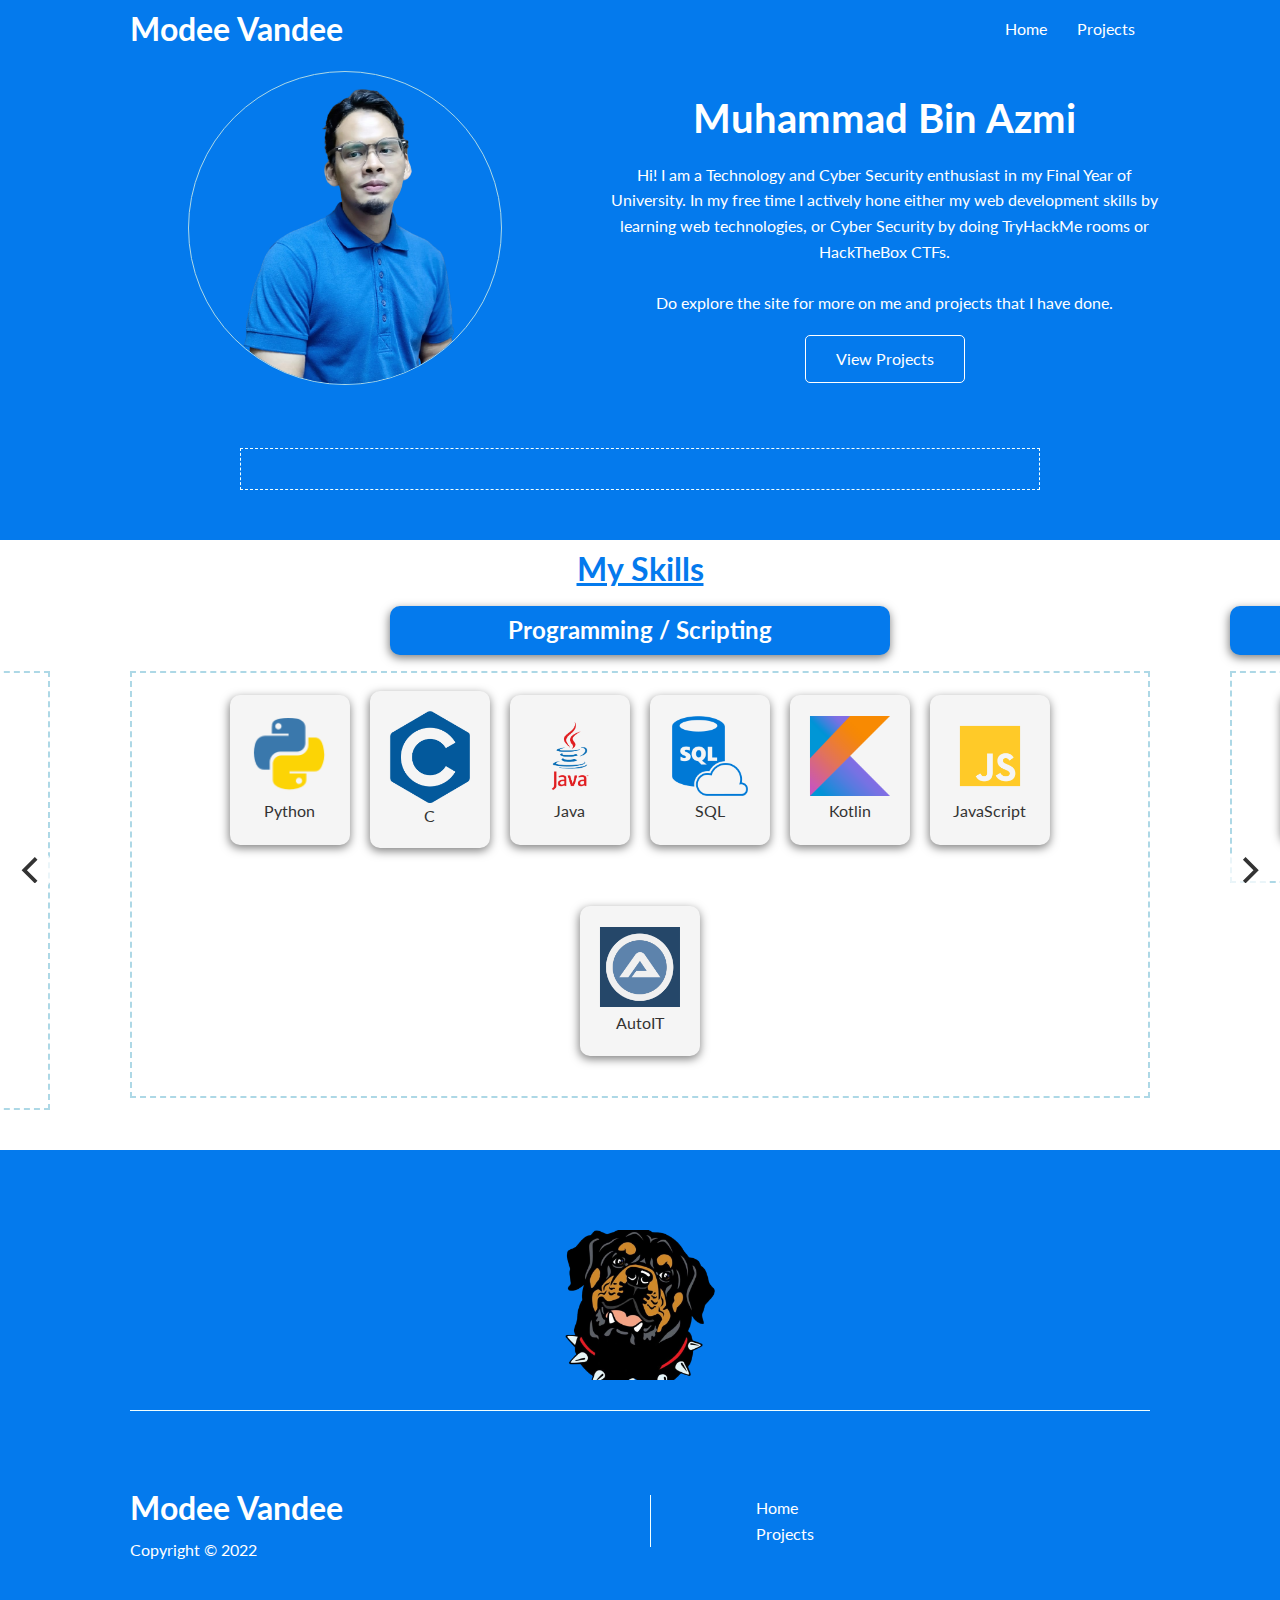
==== index.html @ 4752c75a "add java project" ====
<!DOCTYPE html>
<html lang="en">
<head>
    <meta charset="UTF-8">
    <meta http-equiv="X-UA-Compatible" content="IE=edge">
    <meta name="viewport" content="width=device-width, initial-scale=1.0">
    <link rel="stylesheet" href="https://cdnjs.cloudflare.com/ajax/libs/font-awesome/6.1.2/css/all.min.css" integrity="sha512-1sCRPdkRXhBV2PBLUdRb4tMg1w2YPf37qatUFeS7zlBy7jJI8Lf4VHwWfZZfpXtYSLy85pkm9GaYVYMfw5BC1A==" crossorigin="anonymous" referrerpolicy="no-referrer" />
    <!-- <link rel="stylesheet" href="https://unpkg.com/flickity@2/dist/flickity.min.css"> -->
    <link rel="stylesheet" href="css/flickity.min.css">
    <link rel="stylesheet" href="css/style.css">
    <link rel="stylesheet" href="css/utilities.css">
    <title>Modee's Site</title>
</head>
<body>
    <!-- Navbar -->
    <div class="navbar">
        <div class="container flex">
            <h1 class="logo">Modee Vandee</h1>
            <nav>
                <ul>
                    <li><a href="index.html">Home</a></li>
                    <!-- <li><a href="about.html">About</a></li> -->
                    <li><a href="projects.html">Projects</a></li>
                </ul>
            </nav>
        </div>
    </div>
    
    <section class="showcase">
        <div class="container grid">
            <div class="img-container-primary">
                <img src="images/modee/modee-slouch-nowhite.png" alt="A guy called modee wearing a blue shirt posing with a slouch">
            </div>
            
            <div class="showcase-text">
                <h1>Muhammad Bin Azmi</h1>
                <p>Hi! I am a Technology and Cyber Security enthusiast in my Final Year of University. In my free time I actively hone either my web development skills by learning web technologies, or Cyber Security by doing TryHackMe rooms or HackTheBox CTFs.<br><br> Do explore the site for more on me and projects that I have done.</p>
                <a href="projects.html" class="btn btn-outline">View Projects</a>    
            </div>
        </div>
        <div class="social flex">
            <a href="https://github.com/modeevandee"><i class="fab fa-github fa-3x"></i></a>
            <a href="https://www.linkedin.com/in/muhammad-bin-azmi-ab158a132/"><i class="fa-brands fa-linkedin fa-3x"></i></a>
        </div>
    </section>
    <section class="showcase-skills">
        <div class="contain-carousell">
            <h1 class="background-color-secondary showcase-text">My Skills</h1>
            <div class="gallery js-flickity background-color-secondary" data-flickity-options='{ "wrapAround": true, "freeScroll": true}'>
                <!-- Programming / Scripting Cell -->
                <div class="container carousell-cell">
                    <div class="background-h2">
                        <h2 class="centre-text mt"> Programming / Scripting </h2>
                    </div>
                    <div class="container flex">
                        <div class="card flex">
                            <img src="images/logos/python.png" alt="python Programming language logo">
                            <p>Python</p>
                        </div>
                        <div class="card flex">
                            <img src="images/logos/cprog.png" alt="C Programming language logo">
                            <p>C</p>
                        </div>
                        <a href="projects.html#javaproj" class="clickable-cards">
                            <div class="card flex">
                                <img src="images/logos/java.png" alt="Java Programming language logo">
                                <p>Java</p>
                            </div>
                        </a>
                        <div class="card flex">
                            <img src="images/logos/sql.png" alt="SQL Programming language logo">
                            <p>SQL</p>
                        </div>
                        <div class="card flex">
                            <img src="images/logos/kotlin.png" alt="Kotlin Programming language logo">
                            <p>Kotlin</p>
                        </div>
                        <div class="card flex">
                            <img src="images/logos/javascript.png" alt="Javascript Programming language logo">
                            <p>JavaScript</p>
                        </div>
                        <div class="card flex">
                            <img src="images/logos/autoit.png" alt="AutoIT Programming language logo">
                            <p>AutoIT</p>
                        </div>
                    </div>
                </div>
                <!-- Security Analytics Cell -->
                <div class="container carousell-cell">
                    <div class="background-h2">
                        <h2 class="centre-text mt"> Security Analytics </h2>
                    </div>
                    <div class="container flex">
                        <a href="projects.html#security-analytics" class="clickable-cards">
                            <div class="card flex">
                                <img src="images/logos/splunk.png" alt="Splunk Logo">
                                <p>Splunk</p>
                            </div>
                        </a>
                        <a href="projects.html#security-analytics" class="clickable-cards">
                            <div class="card flex">
                                <img src="images/logos/netwitness.gif" alt="RSA Netwitness Logo">
                                <p>RSA</p>
                            </div>
                        </a>
                    </div>
                </div>
                <!-- Networking / Infrastructure Cell -->
                <div class="container carousell-cell">
                    <div class="background-h2">
                        <h2 class="centre-text mt"> Networking / Infrastructure </h2>
                    </div>
                    <div class="container flex">
                        <a href="projects.html#security-analytics" class="clickable-cards">
                            <div class="card flex">
                                <img src="images/logos/tcpip.png" alt="TCP / IP Network Model">
                                <p>TCP/IP Model</p>
                            </div>
                        </a>
                        <a href="projects.html#security-analytics" class="clickable-cards">
                            <div class="card flex">
                                <img src="images/logos/cisco.png" alt="Blue Cisco Logo">
                                <p>Switching & Routing</p> 
                            </div>
                        </a>
                    </div>
                </div>
                <!-- Web Technology Cell -->
                <!-- Images from: https://worldvectorlogo.com/ -->
                <div class="container carousell-cell">
                    <div class="background-h2">
                        <h2 class="centre-text mt"> Web Technology </h2>
                    </div>
                    <div class="container flex">
                        <!-- <a href="projects.html#security-analytics" class="clickable-cards"> -->
                            <div class="card flex">
                                <img src="images/logos/nginx.svg" alt="Nginx Logo">
                                <p>Nginx</p> 
                            </div>
                        <!-- </a> -->
                        <a href="projects.html#security-analytics" class="clickable-cards">
                            <div class="card flex">
                                <img src="images/logos/flask.svg" alt="Python Flask Package Logo">
                                <p>Flask</p>
                            </div>
                        </a>
                        <!-- <a href="projects.html#security-analytics" class="clickable-cards"> -->
                            <div class="card flex">
                                <img src="images/logos/html.svg" alt="HTML Logo">
                                <p>HTML</p>
                            </div>
                        <!-- </a> -->
                        <!-- <a href="projects.html#security-analytics" class="clickable-cards"> -->
                            <div class="card flex">
                                <img src="images/logos/css.svg" alt="CSS Logo">
                                <p>CSS</p>
                            </div>
                        <!-- </a> -->
                        <!-- <a href="projects.html#security-analytics" class="clickable-cards"> -->
                            <div class="card flex">
                                <img src="images/logos/javascript.svg" alt="Javascript Logo">
                                <p>Javascript</p>
                            </div>
                        <!-- </a> -->
                        <div class="card flex">
                            <img src="images/logos/jquery.svg" alt="JQuery logo">
                            <p>JQuery</p>
                        </div>
                        <div class="card flex">
                            <img src="images/logos/php.png" alt="php Programming language logo">
                            <p>PHP</p>
                        </div>
                    </div>
                </div>
            </div>
        </div>
    </section>

    <footer class="showcase-footer bg-dark">
        <div class="container grid">
            <div class="social flex">
                <a href="https://github.com/modeevandee"><i class="fab fa-github fa-3x"></i></a>
                <div class="img-container-rotty flex">
                    <img src="images/rotty.png" alt="Rottweiler cartoon head smiling">
                </div>
                <a href="https://www.linkedin.com/in/muhammad-bin-azmi-ab158a132/"><i class="fa-brands fa-linkedin fa-3x"></i></a>
            </div>
            <div class="footer-text">
                <h1>Modee Vandee</h1>
                <p>Copyright &copy; 2022</p>
            </div>
            <nav class="footer-nav">
                <ul>
                    <li><a href="index.html">Home</a></li>
                    <!-- <li><a href="about.html">About</a></li> -->
                    <li><a href="projects.html">Projects</a></li>
                </ul>
            </nav>
        </div>
    </footer>

    <!-- <script src="https://unpkg.com/flickity@2/dist/flickity.pkgd.min.js"></script> -->
    <script src="js/flickity.pkgd.js"></script>
</body>
</html>
---- css/style.css ----
@import url('https://fonts.googleapis.com/css2?family=Lato:wght@300&display=swap');

:root {
  --primarycolor: #047aed;
  --secondarycolor: azure;
  --thirdcolor: lightblue;
}

* {
  box-sizing: border-box;
  padding: 0;
  margin: 0;
}

.grid {
  display: grid;
  grid-template-columns: repeat(2, 1fr);
  gap: 20px;
  height: 100%;
  justify-content: center;
  align-items: center;
}

body {
  font-family: 'Lato', sans-serif;
  color: #333;
  line-height: 1.6;
}

ul {
  list-style-type: none;
}

a {
  text-decoration: none;
  color: #333;
}

h1, h2 {
  font-weight: 300; 
  line-height: 1.2;
  margin: 10px 0;
  font-weight: bolder;
}

img {
  width: 100%;
}

/* Navbar */
.navbar {
  background-color: var(--primarycolor);
  color: #fff;
}

.navbar .flex {
  justify-content: space-between;
}

.navbar ul {
  display: flex;
}

.projects-body {
  background: url(../images/computer.jpg);
  background-size: cover;
  background-repeat: no-repeat;
  background-attachment: fixed;
  background-position: center;
}

.navbar a, .showcase-footer .footer-nav a,
.showcase-projects .grid a {
  color: white;
  padding: 10px;
  margin: 0 5px;
}

.navbar a:hover, .showcase-footer .footer-nav a {
  
}

.navbar a:hover, .showcase-footer .footer-nav a:hover {
  border-bottom: 2px #fff solid;
}

.showcase-projects .grid .project-nav a:hover {
  border-bottom: 2px #fff dashed;
  border-top: 2px #fff dashed;
  border-radius: 10px;
}

.showcase-projects .grid .project-nav a {
  border-left: 2px #fff dashed;
  border-radius: 10px;
}

.showcase-projects .grid .project-nav a {
  border-right: 2px #fff dashed;
  border-radius: 10px;
}
/* Showcase */
.showcase, .showcase-projects, .showcase-footer{
  min-height: 400px;
  background-color: var(--primarycolor);
  color: white;
  position: relative;
}
.showcase {
  padding-bottom: 50px;
} 

.showcase-text {
  max-width: 100%;
  min-height: 50px;
  text-align: center;
  margin: 10px 0;
  text-align: center;
}

.showcase h1 {
  font-size: 40px;
}

.showcase p {
  margin: 20px 0;
}

.showcase .grid {
  overflow: visible;
  grid-template-columns: 45% 55%;
  gap: 30px;
}

.showcase .social.flex {
  justify-content: space-evenly;
  padding: 20px 0;
  border: 1px dashed var(--secondarycolor);
  max-width: 800px;
  margin: 40px auto 0 auto;
}
/* .showcase-footer .social {
  grid-column: 1 / span 2;
  padding-bottom: 30px;

} */

/* showcase skills carousel */
.gallery {
  background: #EEE;
}
.showcase-skills .background-color-secondary.showcase-text {
  font-weight: bold;
  font-size: 2rem;
  margin: 0 0;
  padding-top: 10px;
  text-decoration: underline;
  color: var(--primarycolor);
}

.showcase-skills .container.contain-carousell {
  width: auto;
  min-height: 700px;
  margin: 0 auto;
  overflow: visible;
  padding: 0 0;
}

/* Showcase Skills */
.background-color-secondary {
  /* background-color: var(--secondarycolor); */
  background-color: #fff;
}

.showcase-skills .flex {
  flex-wrap: wrap;
}

.showcase-skills .container.flex {
  border: 2px dashed var(--thirdcolor);
  margin: 10px 0 40px 0;
}
.background-h2 {
  display:flex;
  box-shadow: 0 3px 10px rgba(0,0,0,0.5);
  background-color: var(--primarycolor);
  justify-content: center;
  align-items: center;
  min-height: 40px;
  max-width: 500px;
  margin: 1rem auto;
  border-radius: 10px;
}
.showcase-skills h2 {
  color: white;
  max-width: 100%;
}

.showcase-skills .card {
  text-align: center;
  margin: 18px 10px 40px;
  transition: transform 0.2s ease-in;
  max-width: 120px;
  min-height: 150px;
}

.showcase-skills .card.flex:hover {
  transform: scale(0.98);
}
.showcase-skills .clickable-cards .card.flex:hover {
  border: 1px solid var(--primarycolor);
  transform: scale(1.1);
  cursor: pointer;
}

.clickable-cards {
  text-decoration: none;
}

/* Projects.html */
/* .project-nav {
  background-color: var(--prmarycolor);
  min-height: 40px;
} */

/* .project-nav .card {
  background-color: var(--prmarycolor);
  min-height: 1rem;
  max-width: 1000px;
  width: auto;
  overflow-wrap: anywhere;
} */

/* .showcase-projects */
.showcase-projects .grid a {
  font-size: 1.7rem;
  font-weight: bold;
  overflow-wrap: anywhere;
}
.showcase-projects {
  min-height: 220px;
}
.showcase-projects .container.grid {
  grid-template-columns: 1fr 1fr 1fr 1fr;
  grid-template-rows: 1fr 1fr;
}

.showcase-projects .showcase-text {
  font-size: 1.3rem;
}

.showcase-projects .showcase-text h1 {
  font-size: 5rem;
  text-transform: uppercase;
  background-color: #047fff;
  border: 1px solid var(--secondarycolor);
  border-radius: 50%;
}

.showcase-projects .showcase-text,
.showcase-projects .project-nav {
  grid-column: 1 / 5;
}

.showcase-projects .project-nav {

}

/* showcase-footer */
.showcase-footer {
  padding: 5rem 0;
}
.showcase-footer .grid {
  /* margin: 40px auto; */
  grid-template-columns: 1fr 1fr;
  grid-template-rows: 1fr 1fr;
}
.showcase-footer .footer-nav {
  border-left: 1px solid var(--secondarycolor);
  padding-left: 100px;
}
.showcase-footer .footer-nav a{
  padding: 0 0;
}
.social .fa-github,  .social .fa-linkedin{
  color: #fff;
}
.showcase-footer .social {
  grid-column: 1 / span 2;
  padding-bottom: 30px;
  border-bottom: 1px solid var(--secondarycolor);
}
.showcase-footer .social.flex {
  justify-content: space-evenly;
}

.showcase-footer .img-container-rotty {
  max-width: 150px;
}

/* showcase-skills-section */
.showcase-skills-section .grid img{
  border: 1px solid black;
}
.showcase-skills-section .container {
  min-height: 500px;
  margin: 20px auto;
}
.h2-project-background h2 {
  background-color: red;
  width: auto;
  font-size: 2rem;
  text-decoration: underline;
  color: #fff;
}
/* .java-project {
  text-align: center;
  background: url(../images/computer.jpg);
  background-size: contain;
  background-repeat: repeat;
  background-position: center;
  /* border: 1px solid red; */
} */

.showcase-skills-section .java-project .java-project-text ul {
  list-style: circle inside;
}

/* Media Querys */
@media(max-width: 768px) {
  .grid,
  .showcase .grid {
    grid-template-columns: 1fr;
    grid-template-rows: 1fr;
  }

  .showcase {
    min-height: 100px;
    height: auto;
  }

  .img-container-primary img {
    max-width: 100%;
    height: auto;
  }

  /* showcase-skills programming
  .showcase-skills .flex {
    flex-direction: column;
  } */
}
/* Mobile */
@media(max-width: 500px) {
  .navbar {
    height: 110px;
  }

  .navbar .flex {
    flex-direction: column;
  }

  .navbar ul {
    padding: 10px;
    background-color: rgba(0,0,0,0.1);
  }

   /* showcase-skills programming
   .showcase-skills .flex {
    flex-direction: column;
  } */
}
---- css/utilities.css ----
/* Utilities */
.centre-text {
  text-align: center;
}

.container {
    max-width: 1100px;
    margin: 0 auto;
    overflow: auto;
    padding: 0 40px;
  }

.img-container-primary {
    max-width: 320px;
    width: 100%;
    min-height: 330px;
    height: auto;
    max-height: 100%;
    /* float: left; */
    justify-self: center;
    align-self: center;
    margin: 10px 0 10px 0;
    padding: 3px;
}

.img-container-primary img {
    max-width: 100%;
    height: auto;
    border: 1px solid lightblue;
    border-radius: 50%;
}
  
  .card {
    background-color: whitesmoke;
    color: #333;
    box-shadow: 0 3px 10px rgba(0,0,0,0.5);
    border-radius: 10px;
    padding: 20px;
    margin: 10px auto;
  }

  .btn {
    display: inline-block;
    padding: 10px 30px;
    cursor: pointer;
    background: var(--primarycolor);
    color: white;
    border: none;
    border-radius: 5px;
  }
  
  .btn-outline {
    background-color: transparent;
    border: 1px #fff solid;
  }
  
  .btn:hover {
    transform: scale(0.98);
  }
  
  .flex {
    display: flex;
    justify-content: center;
    align-items: center;
    height: 100%;
  }
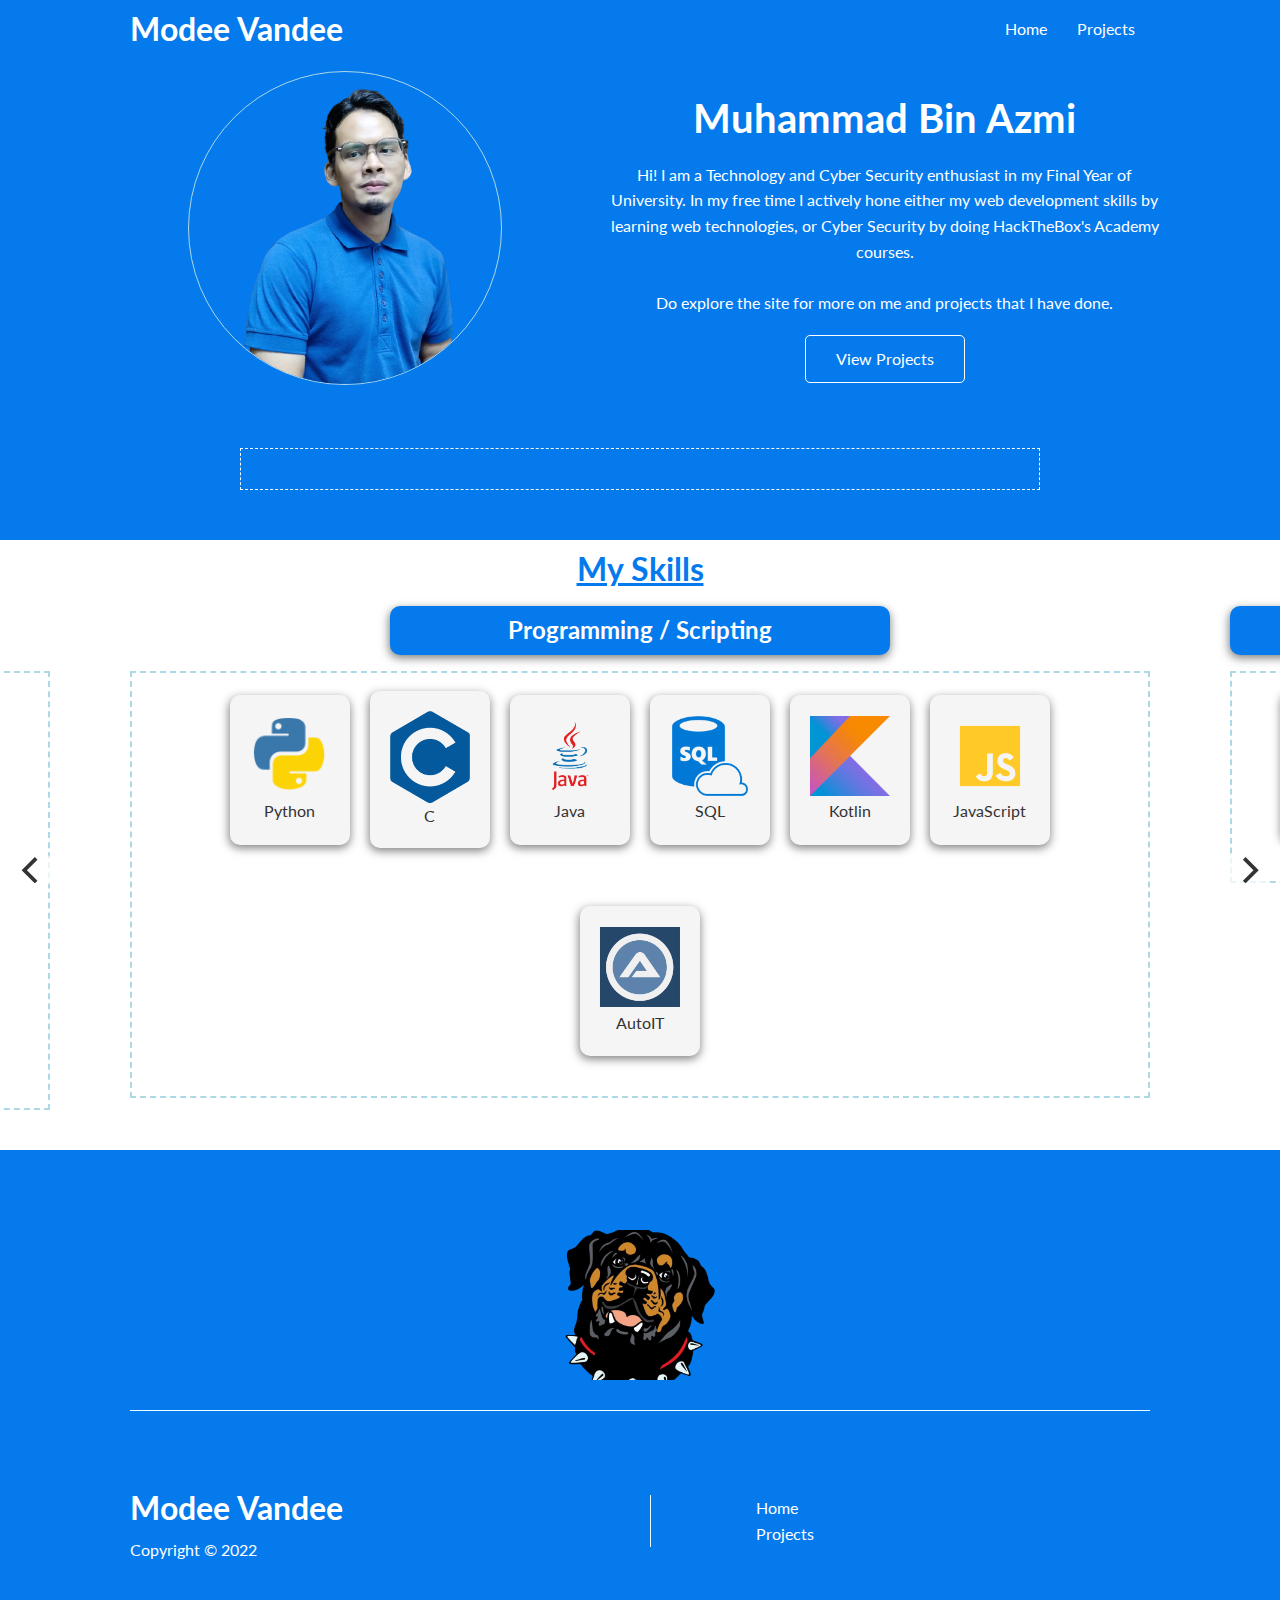
==== commit 0bf8f43e: "added net infra proj and sec anal proj" ====
--- a/index.html
+++ b/index.html
@@ -34,7 +34,7 @@
             
             <div class="showcase-text">
                 <h1>Muhammad Bin Azmi</h1>
-                <p>Hi! I am a Technology and Cyber Security enthusiast in my Final Year of University. In my free time I actively hone either my web development skills by learning web technologies, or Cyber Security by doing TryHackMe rooms or HackTheBox CTFs.<br><br> Do explore the site for more on me and projects that I have done.</p>
+                <p>Hi! I am a Technology and Cyber Security enthusiast in my Final Year of University. In my free time I actively hone either my web development skills by learning web technologies, or Cyber Security by doing HackTheBox's Academy courses.<br><br> Do explore the site for more on me and projects that I have done.</p>
                 <a href="projects.html" class="btn btn-outline">View Projects</a>    
             </div>
         </div>
@@ -91,13 +91,13 @@
                         <h2 class="centre-text mt"> Security Analytics </h2>
                     </div>
                     <div class="container flex">
-                        <a href="projects.html#security-analytics" class="clickable-cards">
+                        <a href="projects.html#splunkproj" class="clickable-cards">
                             <div class="card flex">
                                 <img src="images/logos/splunk.png" alt="Splunk Logo">
                                 <p>Splunk</p>
                             </div>
                         </a>
-                        <a href="projects.html#security-analytics" class="clickable-cards">
+                        <a href="projects.html#rsanetproj" class="clickable-cards">
                             <div class="card flex">
                                 <img src="images/logos/netwitness.gif" alt="RSA Netwitness Logo">
                                 <p>RSA</p>
@@ -111,18 +111,20 @@
                         <h2 class="centre-text mt"> Networking / Infrastructure </h2>
                     </div>
                     <div class="container flex">
-                        <a href="projects.html#security-analytics" class="clickable-cards">
-                            <div class="card flex">
-                                <img src="images/logos/tcpip.png" alt="TCP / IP Network Model">
-                                <p>TCP/IP Model</p>
-                            </div>
-                        </a>
-                        <a href="projects.html#security-analytics" class="clickable-cards">
-                            <div class="card flex">
-                                <img src="images/logos/cisco.png" alt="Blue Cisco Logo">
-                                <p>Switching & Routing</p> 
-                            </div>
-                        </a>
+                        <a href="projects.html#activedirectoryproj" class="clickable-cards">
+                            <div class="card flex">
+                                <img src="images/logos/activedirectory.png" alt="Java Programming language logo">
+                                <p>Domain Controller</p>
+                            </div>
+                        </a>
+                        <div class="card flex">
+                            <img src="images/logos/tcpip.png" alt="TCP / IP Network Model">
+                            <p>TCP/IP Model</p>
+                        </div>
+                        <div class="card flex">
+                            <img src="images/logos/cisco.png" alt="Blue Cisco Logo">
+                            <p>Switching & Routing</p> 
+                        </div>
                     </div>
                 </div>
                 <!-- Web Technology Cell -->
@@ -138,7 +140,7 @@
                                 <p>Nginx</p> 
                             </div>
                         <!-- </a> -->
-                        <a href="projects.html#security-analytics" class="clickable-cards">
+                        <a href="projects.html#flaskproj" class="clickable-cards">
                             <div class="card flex">
                                 <img src="images/logos/flask.svg" alt="Python Flask Package Logo">
                                 <p>Flask</p>
--- a/css/style.css
+++ b/css/style.css
@@ -62,7 +62,7 @@
 }
 
 .projects-body {
-  background: url(../images/computer.jpg);
+  background: url(../images/companela.jpg);
   background-size: cover;
   background-repeat: no-repeat;
   background-attachment: fixed;
@@ -70,11 +70,15 @@
 }
 
 .navbar a, .showcase-footer .footer-nav a,
-.showcase-projects .grid a {
+.showcase-projects .project-nav a {
   color: white;
   padding: 10px;
   margin: 0 5px;
 }
+.showcase-projects .project-nav a {
+  margin: 10px 5px;
+  font-size: 1.5rem;
+}
 
 .navbar a:hover, .showcase-footer .footer-nav a {
   
@@ -84,18 +88,18 @@
   border-bottom: 2px #fff solid;
 }
 
-.showcase-projects .grid .project-nav a:hover {
+.showcase-projects .project-nav a:hover {
   border-bottom: 2px #fff dashed;
   border-top: 2px #fff dashed;
   border-radius: 10px;
 }
 
-.showcase-projects .grid .project-nav a {
+.showcase-projects .project-nav a {
   border-left: 2px #fff dashed;
   border-radius: 10px;
 }
 
-.showcase-projects .grid .project-nav a {
+.showcase-projects .project-nav a {
   border-right: 2px #fff dashed;
   border-radius: 10px;
 }
@@ -249,12 +253,14 @@
   font-size: 1.3rem;
 }
 
-.showcase-projects .showcase-text h1 {
+.showcase-projects .showcase-text .projectsheader {
+  justify-content: space-evenly;
   font-size: 5rem;
   text-transform: uppercase;
   background-color: #047fff;
   border: 1px solid var(--secondarycolor);
-  border-radius: 50%;
+  margin-bottom: 50px;
+  /* border-radius: 50%; */
 }
 
 .showcase-projects .showcase-text,
@@ -263,7 +269,7 @@
 }
 
 .showcase-projects .project-nav {
-
+  flex-wrap: wrap;
 }
 
 /* showcase-footer */
@@ -282,7 +288,7 @@
 .showcase-footer .footer-nav a{
   padding: 0 0;
 }
-.social .fa-github,  .social .fa-linkedin{
+.social * {
   color: #fff;
 }
 .showcase-footer .social {
@@ -299,6 +305,26 @@
 }
 
 /* showcase-skills-section */
+.showcase-skills-section .project {
+  margin-top: 20px;
+  margin-bottom: 80px;
+  border: 2px dashed var(--primarycolor);
+  padding: 50px;
+}
+.showcase-skills-section h3 {
+  color: var(--primarycolor);
+  font-weight: bold;
+  font-size: 2rem;
+}
+.showcase-skills-section .container{
+  border: 2px dashed var(--thirdcolor);
+}
+.showcase-skills-section .project .project-text ul {
+  list-style: circle inside;
+}
+.showcase-skills-section .container.flex {
+  flex-direction: column;
+}
 .showcase-skills-section .grid img{
   border: 1px solid black;
 }
@@ -306,12 +332,20 @@
   min-height: 500px;
   margin: 20px auto;
 }
+
 .h2-project-background h2 {
-  background-color: red;
-  width: auto;
+  display: flex;
+  justify-content: center;
+  align-items: center;
+  min-height: 100px;
+  background-color: var(--primarycolor);
+  border: 1px solid var(--primarycolor);
+  border-radius: 10px;
+  max-width: auto;
   font-size: 2rem;
-  text-decoration: underline;
+  /* text-decoration: underline; */
   color: #fff;
+  padding: 20px;
 }
 /* .java-project {
   text-align: center;
@@ -319,14 +353,19 @@
   background-size: contain;
   background-repeat: repeat;
   background-position: center;
-  /* border: 1px solid red; */
+  border: 1px solid red;
 } */
 
-.showcase-skills-section .java-project .java-project-text ul {
-  list-style: circle inside;
-}
-
 /* Media Querys */
+@media(max-width: 1100px) {
+  * {
+    font: 1px;
+  }
+  .showcase-skills-section .grid {
+    grid-template-columns: 1fr;
+    grid-template-rows: 1fr;
+  }
+}
 @media(max-width: 768px) {
   .grid,
   .showcase .grid {
@@ -343,6 +382,9 @@
     max-width: 100%;
     height: auto;
   }
+  .showcase-projects .showcase-text .projectsheader {
+    font-size: 3rem;
+  }
 
   /* showcase-skills programming
   .showcase-skills .flex {
@@ -362,6 +404,10 @@
   .navbar ul {
     padding: 10px;
     background-color: rgba(0,0,0,0.1);
+  }
+
+  .showcase-projects .showcase-text .projectsheader {
+    font-size: 2.5rem;
   }
 
    /* showcase-skills programming
--- a/css/utilities.css
+++ b/css/utilities.css
@@ -1,4 +1,9 @@
 /* Utilities */
+.flex-center {
+  display: flex;
+  justify-content: center;
+  align-items: center;
+}
 .centre-text {
   text-align: center;
 }
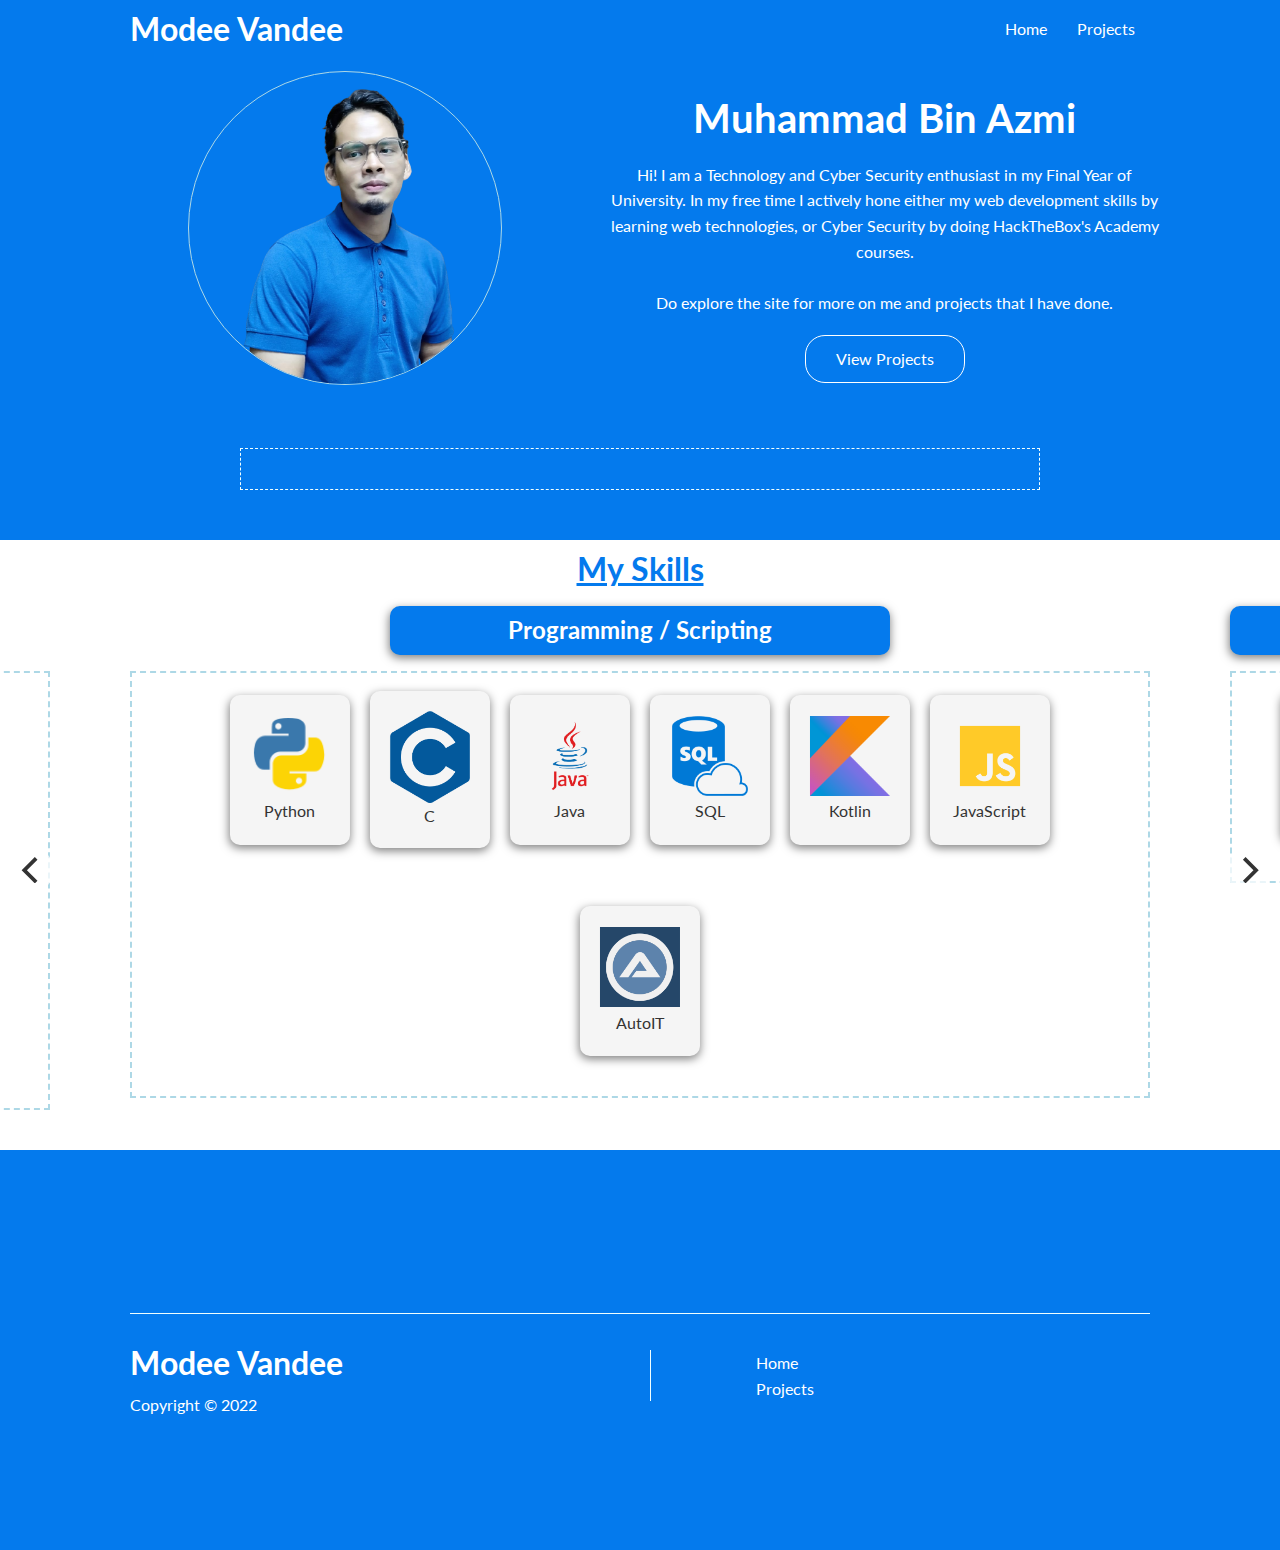
==== commit 0330888f: "add back to top btn and remove rotty img" ====
--- a/index.html
+++ b/index.html
@@ -39,6 +39,7 @@
             </div>
         </div>
         <div class="social flex">
+            <a href="mailto:muhdazmi3937@gmail.com"><i class="fa-regular fa-envelope fa-3x"></i></a>
             <a href="https://github.com/modeevandee"><i class="fab fa-github fa-3x"></i></a>
             <a href="https://www.linkedin.com/in/muhammad-bin-azmi-ab158a132/"><i class="fa-brands fa-linkedin fa-3x"></i></a>
         </div>
@@ -182,9 +183,10 @@
         <div class="container grid">
             <div class="social flex">
                 <a href="https://github.com/modeevandee"><i class="fab fa-github fa-3x"></i></a>
-                <div class="img-container-rotty flex">
+                <!-- <div class="img-container-rotty flex">
                     <img src="images/rotty.png" alt="Rottweiler cartoon head smiling">
-                </div>
+                </div> -->
+                <a href="mailto:muhdazmi3937@gmail.com"><i class="fa-regular fa-envelope fa-3x"></i></a>
                 <a href="https://www.linkedin.com/in/muhammad-bin-azmi-ab158a132/"><i class="fa-brands fa-linkedin fa-3x"></i></a>
             </div>
             <div class="footer-text">
--- a/css/utilities.css
+++ b/css/utilities.css
@@ -43,6 +43,25 @@
     padding: 20px;
     margin: 10px auto;
   }
+  #totopbtn {
+    display: none;
+    position: fixed;
+    bottom: 20px; 
+    right: 30px; 
+    z-index: 99; 
+    border: 1px solid white; 
+    outline: none; 
+    background-color: var(--primarycolor); 
+    color: white; 
+    cursor: pointer; 
+    padding: 10px 15px;
+    border-radius: 20px;
+    font-size: 18px;  
+  }
+  
+  #totopbtn:hover {
+    background-color: #555; /* Add a dark-grey background on hover */
+  }
 
   .btn {
     display: inline-block;
@@ -51,7 +70,7 @@
     background: var(--primarycolor);
     color: white;
     border: none;
-    border-radius: 5px;
+    border-radius: 20px;
   }
   
   .btn-outline {
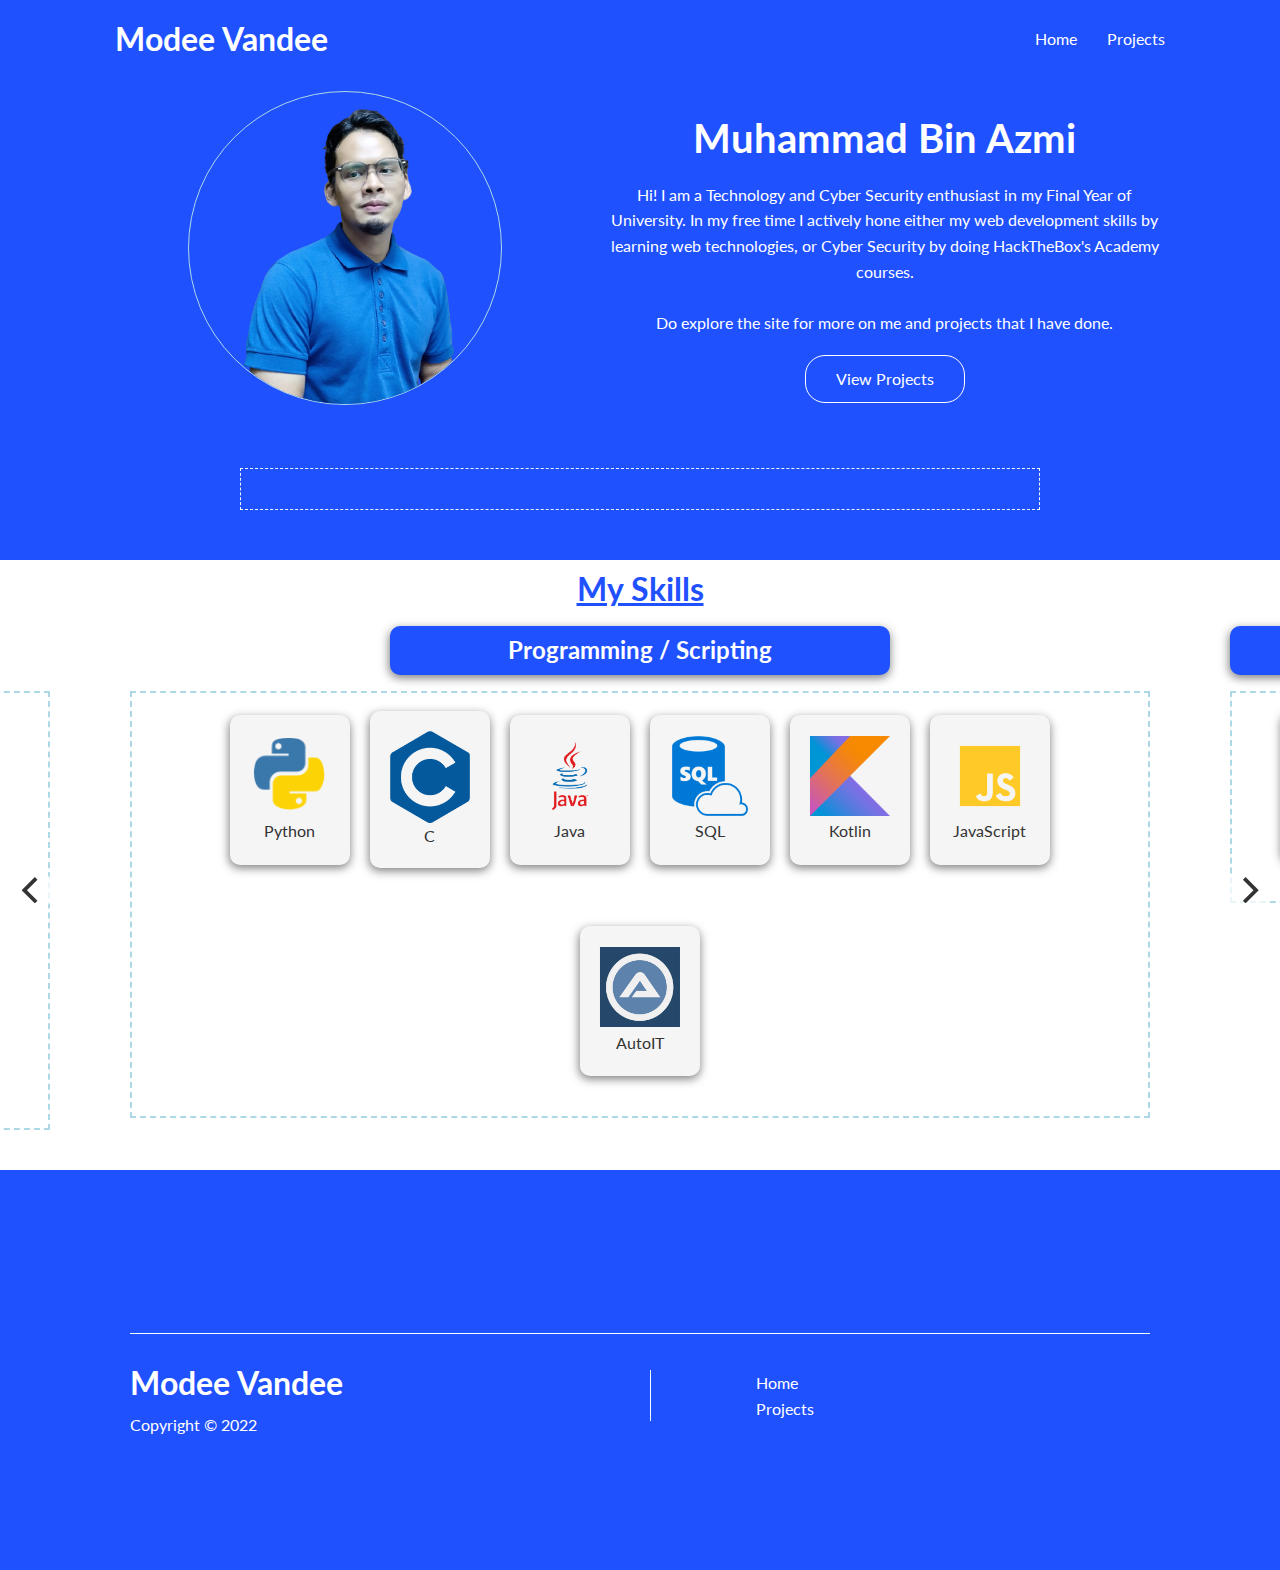
==== commit 882ca8e8: "typos" ====
--- a/index.html
+++ b/index.html
@@ -15,7 +15,7 @@
     <!-- Navbar -->
     <div class="navbar">
         <div class="container flex">
-            <h1 class="logo">Modee Vandee</h1>
+            <h1 class="logo"><a href="/index.html"> Modee Vandee</a></h1>
             <nav>
                 <ul>
                     <li><a href="index.html">Home</a></li>
--- a/css/style.css
+++ b/css/style.css
@@ -1,7 +1,7 @@
 @import url('https://fonts.googleapis.com/css2?family=Lato:wght@300&display=swap');
 
 :root {
-  --primarycolor: #047aed;
+  --primarycolor: #1F51FF;
   --secondarycolor: azure;
   --thirdcolor: lightblue;
 }
@@ -55,6 +55,7 @@
 
 .navbar .flex {
   justify-content: space-between;
+  padding: 10px;
 }
 
 .navbar ul {
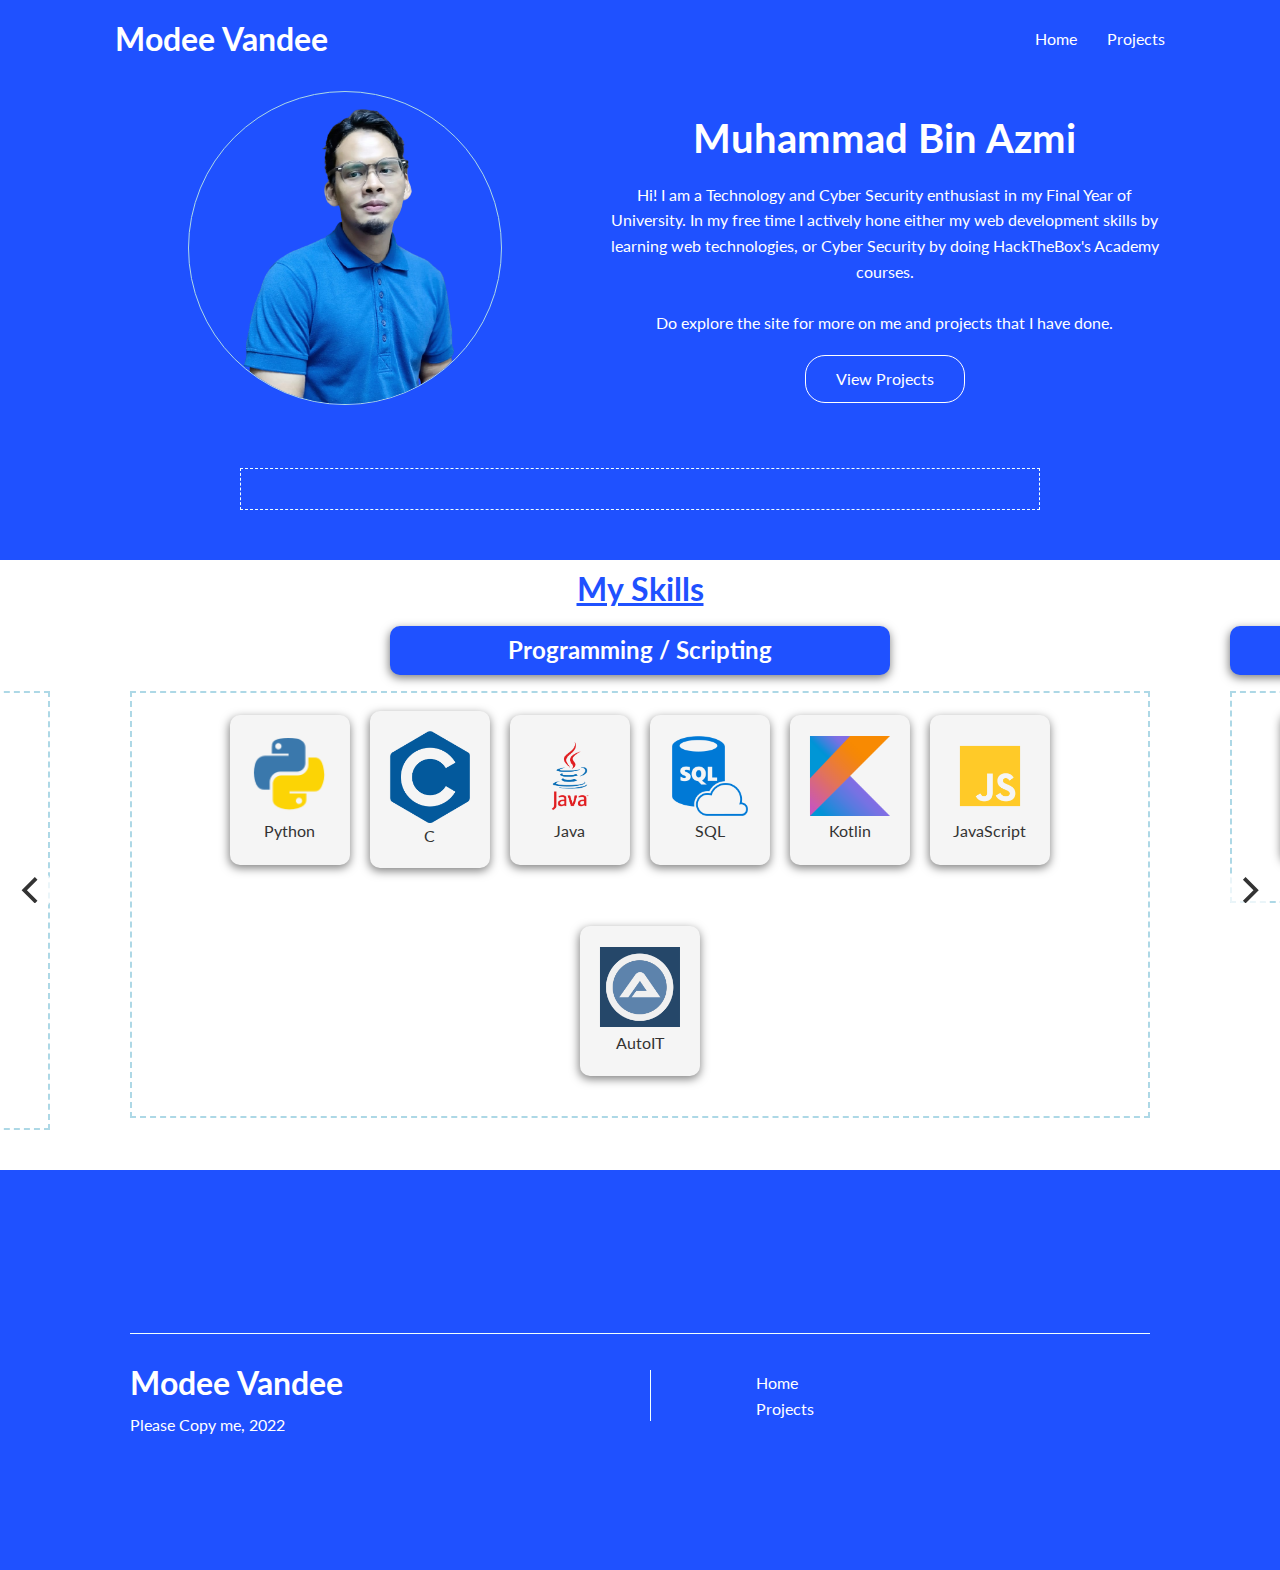
==== commit 1d5189fd: "Update index.html" ====
--- a/index.html
+++ b/index.html
@@ -191,7 +191,7 @@
             </div>
             <div class="footer-text">
                 <h1>Modee Vandee</h1>
-                <p>Copyright &copy; 2022</p>
+                <p>Please Copy me, 2022</p>
             </div>
             <nav class="footer-nav">
                 <ul>
@@ -206,4 +206,4 @@
     <!-- <script src="https://unpkg.com/flickity@2/dist/flickity.pkgd.min.js"></script> -->
     <script src="js/flickity.pkgd.js"></script>
 </body>
-</html>+</html>
--- a/css/style.css
+++ b/css/style.css
@@ -77,12 +77,8 @@
   margin: 0 5px;
 }
 .showcase-projects .project-nav a {
-  margin: 10px 5px;
+  margin: 20px 20px;
   font-size: 1.5rem;
-}
-
-.navbar a:hover, .showcase-footer .footer-nav a {
-  
 }
 
 .navbar a:hover, .showcase-footer .footer-nav a:hover {
@@ -90,18 +86,17 @@
 }
 
 .showcase-projects .project-nav a:hover {
-  border-bottom: 2px #fff dashed;
-  border-top: 2px #fff dashed;
+  box-shadow: 0 0 0 1px #fff;
   border-radius: 10px;
 }
 
+/* .showcase-projects .project-nav a {
+  box-shadow: 1px 0 0 0 #fff;
+  border-radius: 10px;
+} */
+
 .showcase-projects .project-nav a {
-  border-left: 2px #fff dashed;
-  border-radius: 10px;
-}
-
-.showcase-projects .project-nav a {
-  border-right: 2px #fff dashed;
+  box-shadow: -1px 0 0 0 #fff, 1px 0 0 0 #fff;
   border-radius: 10px;
 }
 /* Showcase */
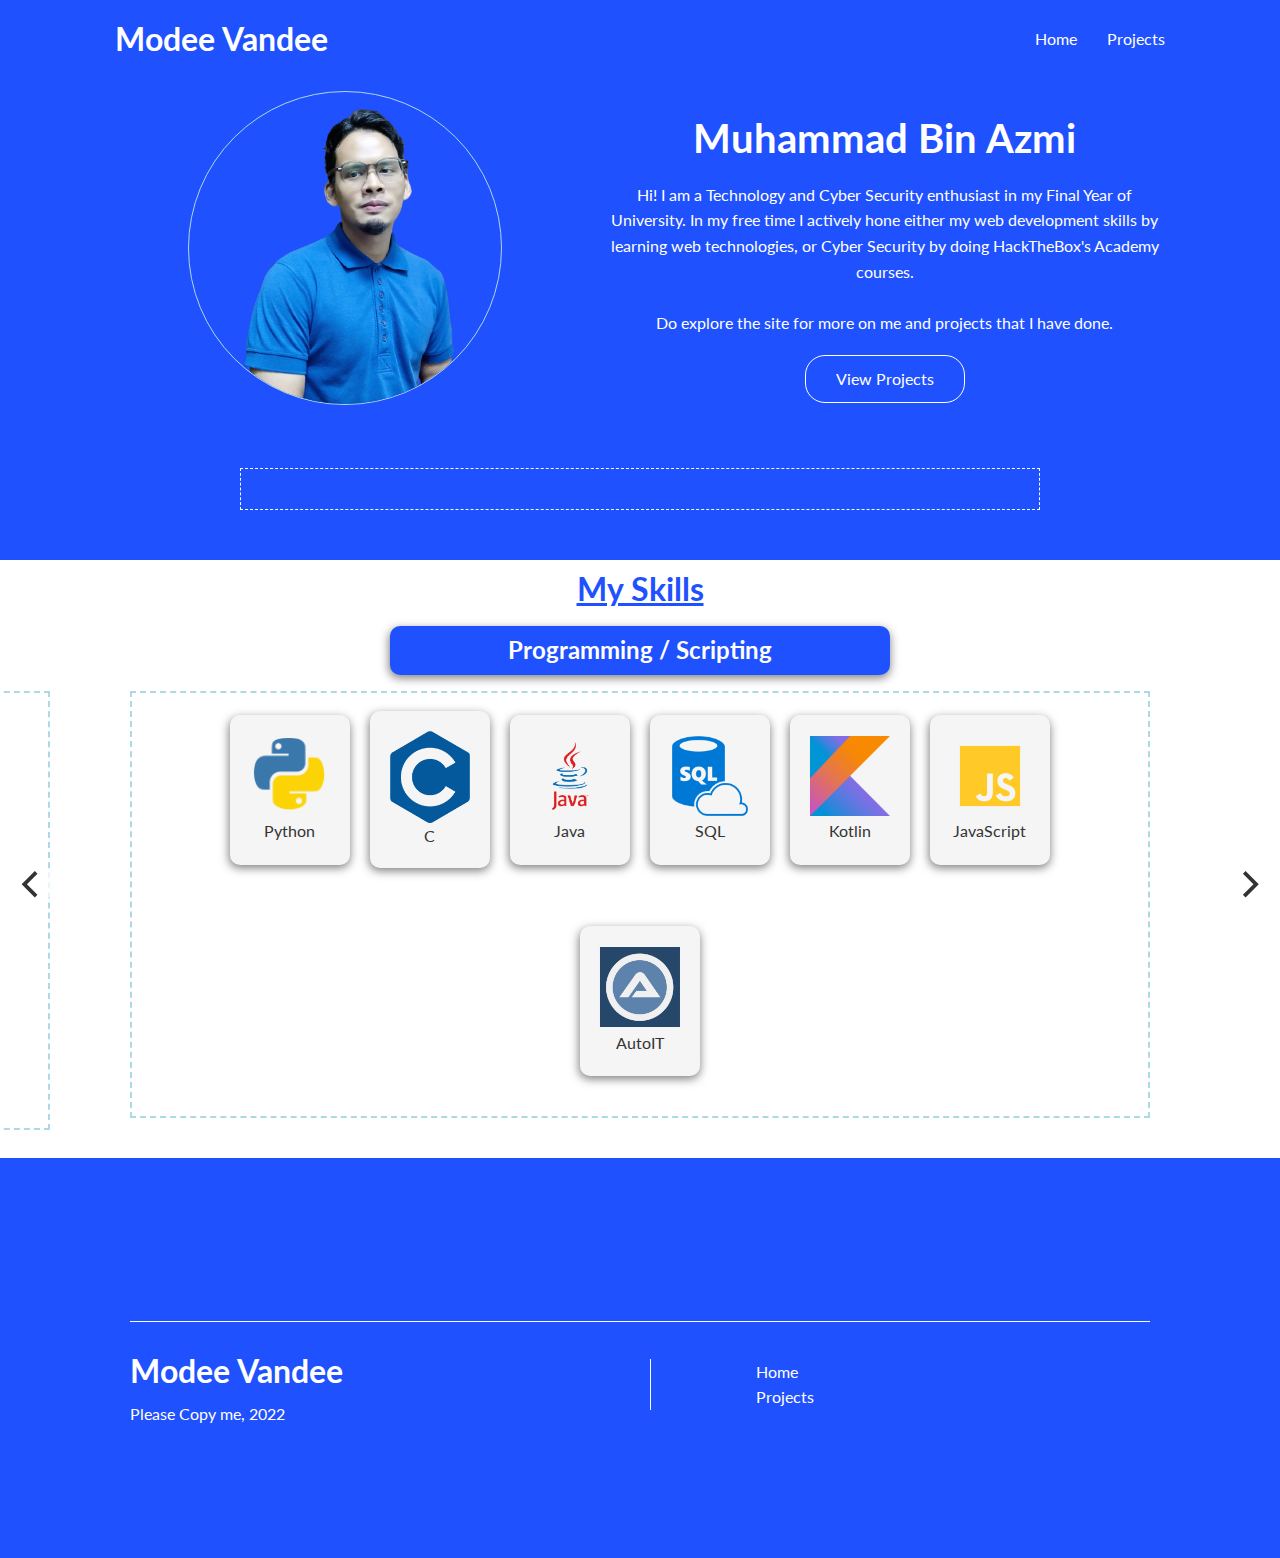
==== commit 57298171: "Add google tag to index.html" ====
--- a/index.html
+++ b/index.html
@@ -11,6 +11,15 @@
     <link rel="stylesheet" href="css/utilities.css">
     <title>Modee's Site</title>
 </head>
+<!-- Google tag (gtag.js) -->
+<script async src="https://www.googletagmanager.com/gtag/js?id=G-303VTJEKJ7"></script>
+<script>
+  window.dataLayer = window.dataLayer || [];
+  function gtag(){dataLayer.push(arguments);}
+  gtag('js', new Date());
+
+  gtag('config', 'G-303VTJEKJ7');
+</script>
 <body>
     <!-- Navbar -->
     <div class="navbar">
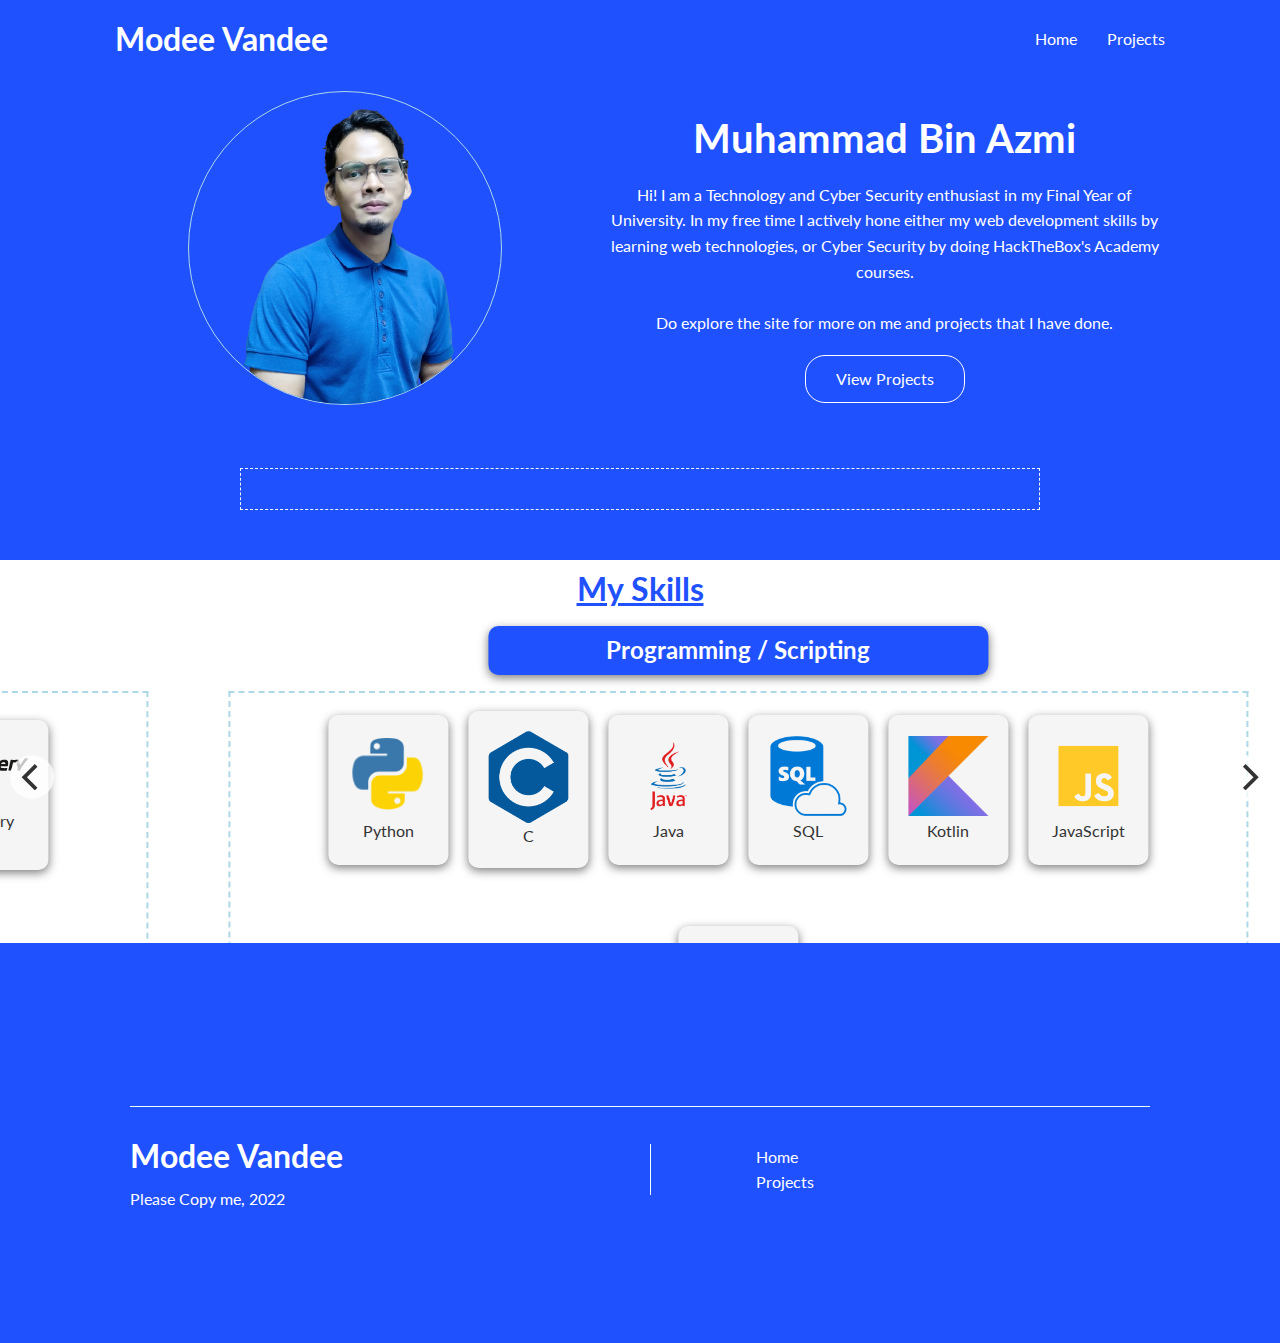
==== commit 999f62c5: "Update index.html" ====
--- a/index.html
+++ b/index.html
@@ -9,6 +9,8 @@
     <link rel="stylesheet" href="css/flickity.min.css">
     <link rel="stylesheet" href="css/style.css">
     <link rel="stylesheet" href="css/utilities.css">
+    <!-- <script src="https://unpkg.com/flickity@2/dist/flickity.pkgd.min.js"></script> -->
+    <script src="js/flickity.pkgd.js"></script>
     <title>Modee's Site</title>
 </head>
 <!-- Google tag (gtag.js) -->
@@ -212,7 +214,5 @@
         </div>
     </footer>
 
-    <!-- <script src="https://unpkg.com/flickity@2/dist/flickity.pkgd.min.js"></script> -->
-    <script src="js/flickity.pkgd.js"></script>
 </body>
 </html>
